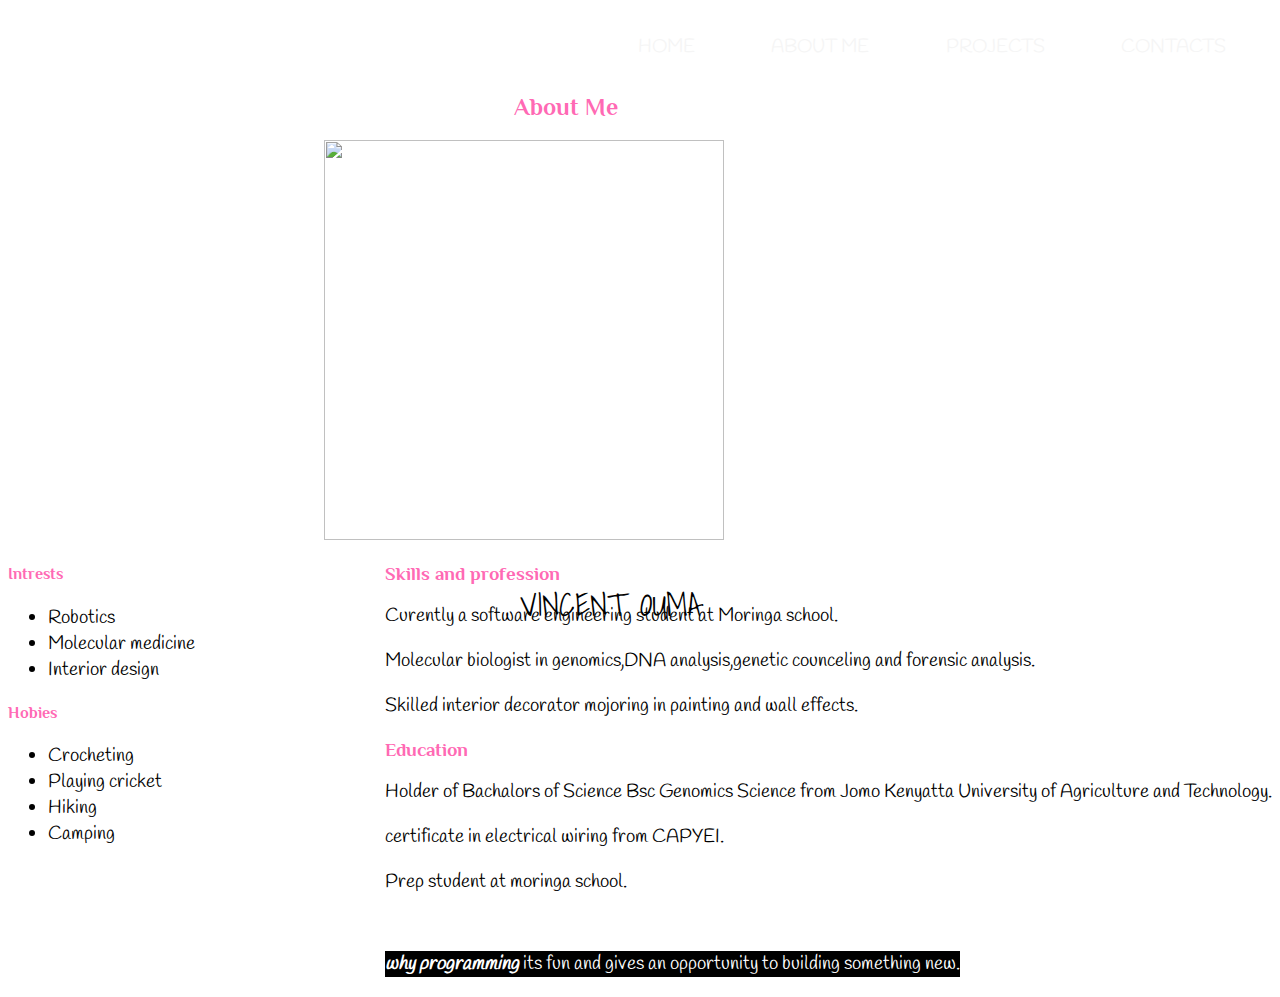
==== about.html @ 3291a404 "Give footre background color" ====
<!DOCTYPE html>
<html>
<head>
    <meta charset="utf-8" />
    <meta http-equiv="X-UA-Compatible" content="IE=edge">
    <title>Page Title</title>
    <meta name="viewport" content="width=device-width, initial-scale=1">
    <link rel="stylesheet" type="text/css" href="css/styles.css" >
    <link href="https://fonts.googleapis.com/css?family=Handlee|Philosopher|Shadows+Into+Light&display=swap" rel="stylesheet">
</head>
<body>
    <nav>
        <ul>
            <li><a href="index.html">Home</a></li>
            <li><a href="about.html">About me</a></li>
            <li><a href="project.html">Projects</a></li>
            <li><a href="contacts.html">Contacts</a></li>
        </ul>
    </nav>
  
    <div id="about.html">
        <h2>About Me</h2>
       
        <img src="https://art4clip.com/images/drawn-head-asaro-2.jpg" width="400px" height="400px">
    <div class="important">

        <div id="info">
            <h3>Skills and profession</h3>
            <p>Curently a software engineering student at Moringa school.</p>
            <p>Molecular biologist in genomics,DNA analysis,genetic counceling and forensic analysis.</p>
            <p>Skilled interior decorator mojoring in painting and wall effects.</p>
        </div>
        <div id="education">
            <h3>Education</h3>
            <p>Holder of Bachalors of Science Bsc Genomics Science from Jomo Kenyatta University of Agriculture and Technology. </p>
            <p> certificate in electrical wiring from CAPYEI.</p>
            <P>Prep student at moringa school.</P><br>
            <p><span><strong><em>why programming</em></strong> its fun and gives an opportunity to building something new.</span></p>

        </div>
       
    </div>
        <div class="display">
            <div id="intrest">
                <h4>Intrests</h4>
                <ul>
                    <li>Robotics</li>
                    <li>Molecular medicine</li>
                    <li>Interior design</li>
                </ul>
            </div>
            <div id="hobie">
                <h4>Hobies</h4>
                <ul>
                    <li>Crocheting</li>
                    <li>Playing cricket</li>
                    <li>Hiking</li>
                    <li>Camping</li>
                </ul>
            </div>
        </div>
        
    </div>
    
       <footer>VINCENT OUMA</footer>
        
</body>
</html>
---- css/styles.css ----
nav{
    text-transform:uppercase;
    text-decoration:none;
    text-align:right;
    padding:10px;
    height:20px;
   }
nav li{
    margin:right;
    display:inline;
   }
nav li a{
    color:whitesmoke;
    text-decoration: none;
    padding: 3%;

    }
nav li a:hover{
       color: black;
    }

h1{
        font-family: 'Shadows Into Light', cursive;
        padding-left: 30%;
        font-size: xx-large
        

    }
h2{
        font-family: 'Shadows Into Light', cursive;
        padding-left: 40%; 
        padding-top: 2%; 
    }
body{
        background-image: url('https://images.all-free-download.com/images/graphiclarge/painting_background_colorful_splashing_decoration_6829250.jpg');
        background-repeat: no-repeat;
        background-size: cover;
    }
.display{
        display:table-cell;
        bottom: 01%;
    }
.important{
        float: right;
     
    }
img{
        padding-left: 25%;
    }
#about h4{
        padding: left 10%; 
    }
div>h1>p{
        max-width: 960px;
        margin: auto;
    }
p,li{
        font-family: 'Handlee', cursive;
        font-size:larger;
    }
h2,h3,h4 {
        font-family: 'Philosopher', sans-serif;
        color:rgb(255,105,180);
        
    }
    .slide{
        padding-left: 30%;
        border: 4px silid hotpink;
        position: absolute;
    
    }
    footer{
       position: absolute;
       bottom:30% ;
       text-align: center;
       font-family: 'Shadows Into Light', cursive;
        padding-left: 40%;
        font-size: xx-large
    }
    .conta{
        padding-left: 30%;
    
    }
    span{
        background-color: black;
        color: white;
        background-size: cover;
     }
    .contact{
        margin:left;
        margin: right;
        text-align: center;
        padding-top: 5%;
    }
    .intro{
    box-sizing: border-box;
    border: 3px solid hotpink;
    padding: 2%;
    padding-bottom: 40%;
    width: 400px;
    height: 100px;    }
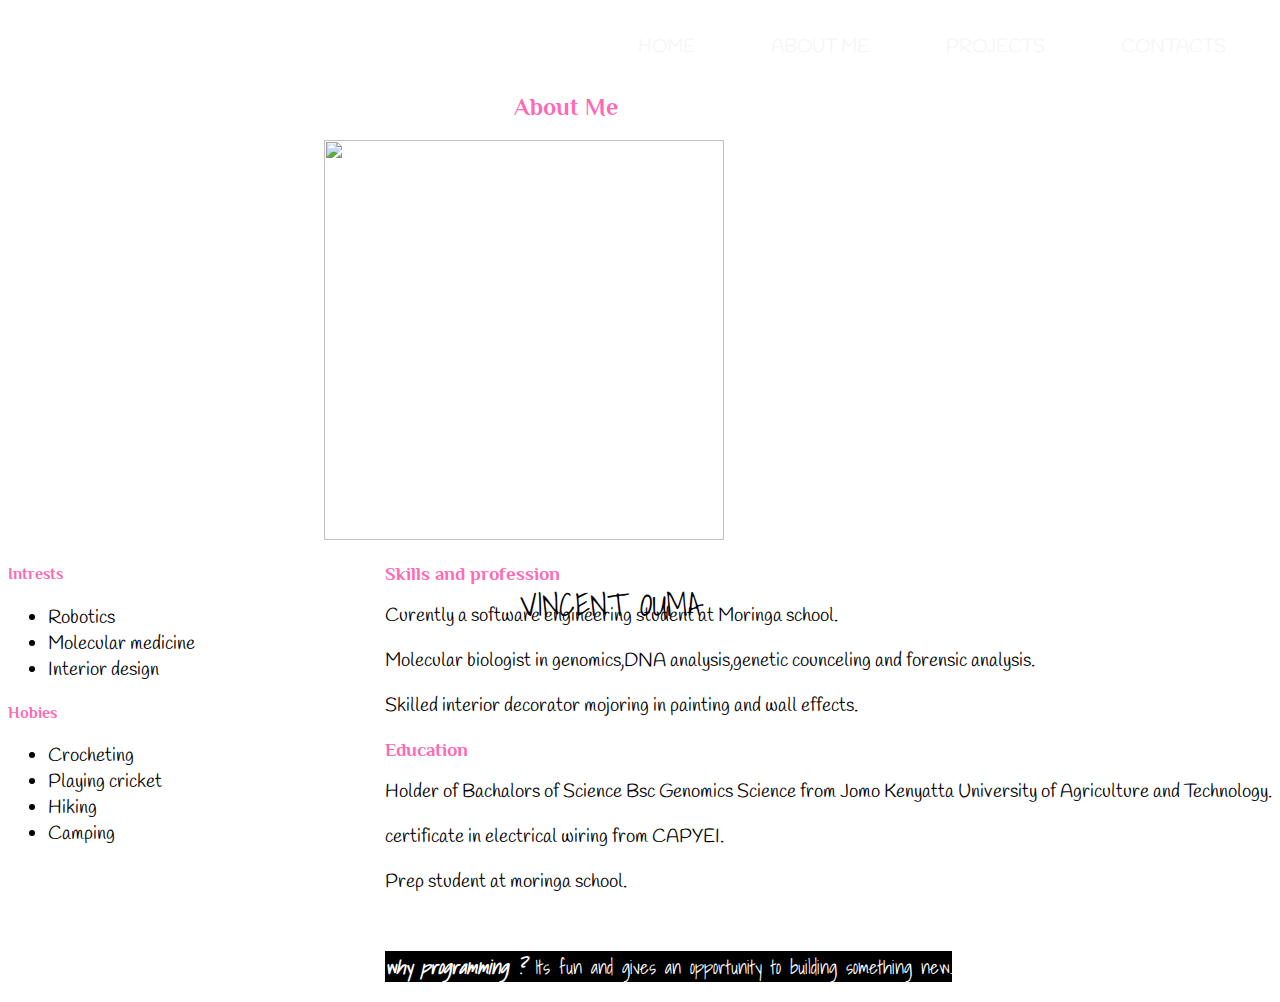
==== commit 11b6e22c: "try adding background image to home page" ====
--- a/about.html
+++ b/about.html
@@ -35,7 +35,7 @@
             <p>Holder of Bachalors of Science Bsc Genomics Science from Jomo Kenyatta University of Agriculture and Technology. </p>
             <p> certificate in electrical wiring from CAPYEI.</p>
             <P>Prep student at moringa school.</P><br>
-            <p><span><strong><em>why programming</em></strong> its fun and gives an opportunity to building something new.</span></p>
+            <p><span><strong><em>why programming ?</em></strong> Its fun and gives an opportunity to building something new.</span></p>
 
         </div>
        
--- a/css/styles.css
+++ b/css/styles.css
@@ -85,6 +85,7 @@
         background-color: black;
         color: white;
         background-size: cover;
+        font-family: 'Shadows Into Light', cursive;
      }
     .contact{
         margin:left;
@@ -97,5 +98,7 @@
     border: 3px solid hotpink;
     padding: 2%;
     padding-bottom: 40%;
-    width: 400px;
-    height: 100px;    }+    width: 800px;
+    height: 600px;
+    background-image: url('https://www.soft8soft.com/wp-content/uploads/2017/11/banner3.jpg')
+    }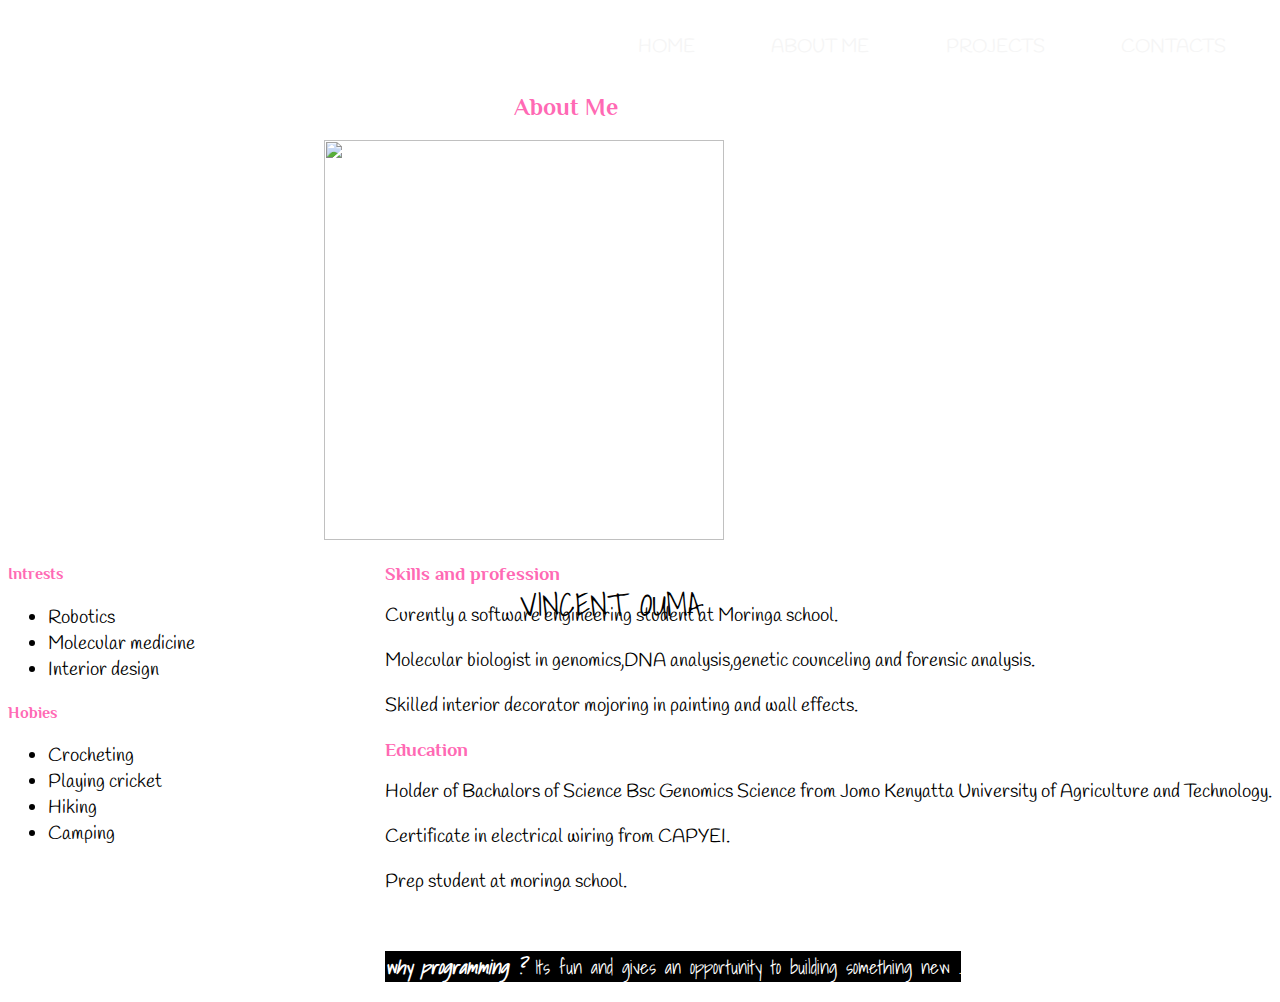
==== commit 91cf905a: "correct spelling in the home page,itroduce upper case in the about index and try css animation on th" ====
--- a/about.html
+++ b/about.html
@@ -33,9 +33,9 @@
         <div id="education">
             <h3>Education</h3>
             <p>Holder of Bachalors of Science Bsc Genomics Science from Jomo Kenyatta University of Agriculture and Technology. </p>
-            <p> certificate in electrical wiring from CAPYEI.</p>
+            <p>Certificate in electrical wiring from CAPYEI.</p>
             <P>Prep student at moringa school.</P><br>
-            <p><span><strong><em>why programming ?</em></strong> Its fun and gives an opportunity to building something new.</span></p>
+            <p><span><strong><em>why programming ?</em></strong> Its fun and gives an opportunity to building something new .</span></p>
 
         </div>
        
--- a/css/styles.css
+++ b/css/styles.css
@@ -22,14 +22,19 @@
 h1{
         font-family: 'Shadows Into Light', cursive;
         padding-left: 30%;
-        font-size: xx-large
+        font-size: xx-large;
+        position: relative;
+        -webkit-animation: mymove 5s infinite;
+        animation: alternate-reverse;
         
 
     }
 h2{
         font-family: 'Shadows Into Light', cursive;
         padding-left: 40%; 
-        padding-top: 2%; 
+        padding-top: 2%;
+        font-size:  
+        
     }
 body{
         background-image: url('https://images.all-free-download.com/images/graphiclarge/painting_background_colorful_splashing_decoration_6829250.jpg');
@@ -98,7 +103,21 @@
     border: 3px solid hotpink;
     padding: 2%;
     padding-bottom: 40%;
-    width: 800px;
-    height: 600px;
-    background-image: url('https://www.soft8soft.com/wp-content/uploads/2017/11/banner3.jpg')
+    width: 600px;
+    height: 200px;
+    box-shadow: black;
+    box-shadow: 10px;
+    font-size: xx-large;
+    
+    }
+    .intro:hover{
+        color: white;
+        font-size: xx-large;
+        height: 200px;
+        width: 600px;
+       
+    }
+    @-webkit-keyframes mymove {
+        from{left: 0px;}
+        to{left: 200px}
     }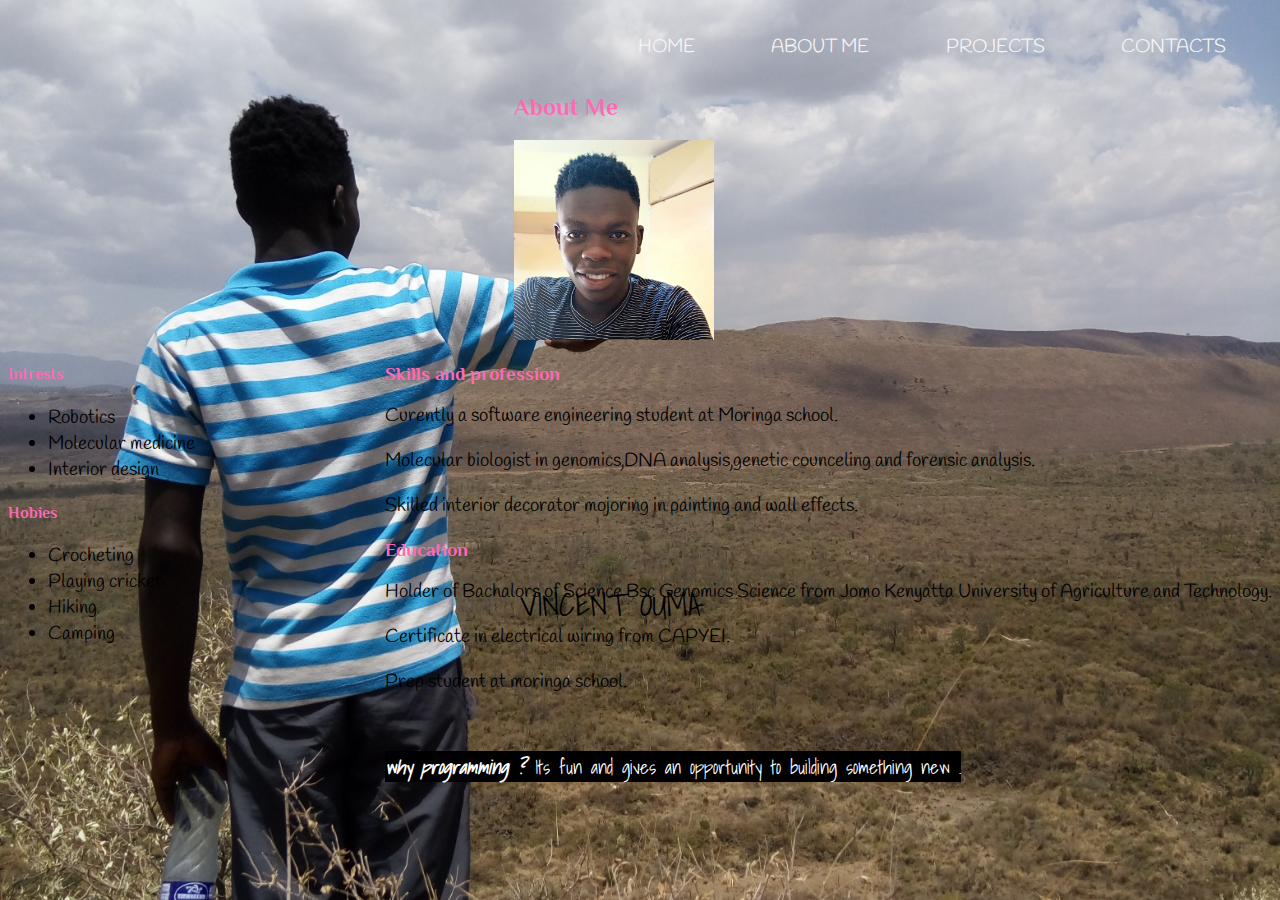
==== commit 9c176c6c: "change background color and image" ====
--- a/about.html
+++ b/about.html
@@ -21,7 +21,7 @@
     <div id="about.html">
         <h2>About Me</h2>
        
-        <img src="https://art4clip.com/images/drawn-head-asaro-2.jpg" width="400px" height="400px">
+        <img src="./image/icon.jpg" width="200px" height="200px">
     <div class="important">
 
         <div id="info">
--- a/css/styles.css
+++ b/css/styles.css
@@ -37,7 +37,8 @@
         
     }
 body{
-        background-image: url('https://images.all-free-download.com/images/graphiclarge/painting_background_colorful_splashing_decoration_6829250.jpg');
+        /*background-image: url('https://images.all-free-download.com/images/graphiclarge/painting_background_colorful_splashing_decoration_6829250.jpg');*/
+        background-image: url('../image/background.jpg');
         background-repeat: no-repeat;
         background-size: cover;
     }
@@ -50,7 +51,9 @@
      
     }
 img{
-        padding-left: 25%;
+    padding-left: 40%;
+    
+    
     }
 #about h4{
         padding: left 10%; 
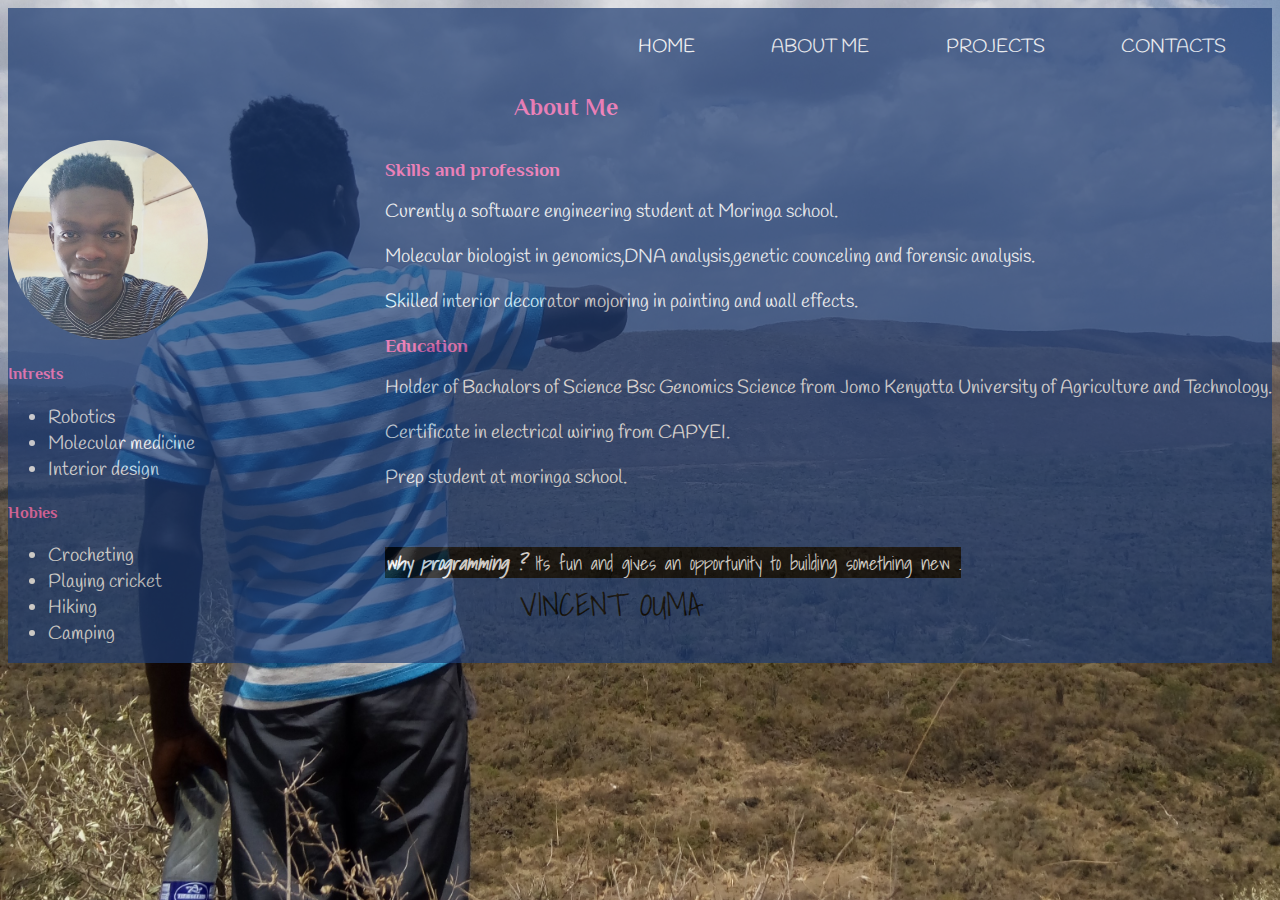
==== commit d49ca7de: "Add pacity background" ====
--- a/about.html
+++ b/about.html
@@ -8,6 +8,7 @@
     <link rel="stylesheet" type="text/css" href="css/styles.css" >
     <link href="https://fonts.googleapis.com/css?family=Handlee|Philosopher|Shadows+Into+Light&display=swap" rel="stylesheet">
 </head>
+<div class="cover">
 <body>
     <nav>
         <ul>
@@ -65,4 +66,5 @@
        <footer>VINCENT OUMA</footer>
         
 </body>
+</div>
 </html>--- a/css/styles.css
+++ b/css/styles.css
@@ -7,10 +7,11 @@
    }
 nav li{
     margin:right;
+    margin:left;
     display:inline;
    }
 nav li a{
-    color:whitesmoke;
+    color:white;
     text-decoration: none;
     padding: 3%;
 
@@ -51,7 +52,11 @@
      
     }
 img{
-    padding-left: 40%;
+    border-radius:50%;
+    margin: left;
+    margin:right;
+    
+    
     
     
     }
@@ -65,11 +70,20 @@
 p,li{
         font-family: 'Handlee', cursive;
         font-size:larger;
+        color:white;
     }
 h2,h3,h4 {
         font-family: 'Philosopher', sans-serif;
         color:rgb(255,105,180);
         
+    }
+    .cover{
+        opacity: 0.7;
+        background: #1e3c72;
+        width: 100%;
+        height: 100%;
+        background-size: cover
+        position: absolute;
     }
     .slide{
         padding-left: 30%;
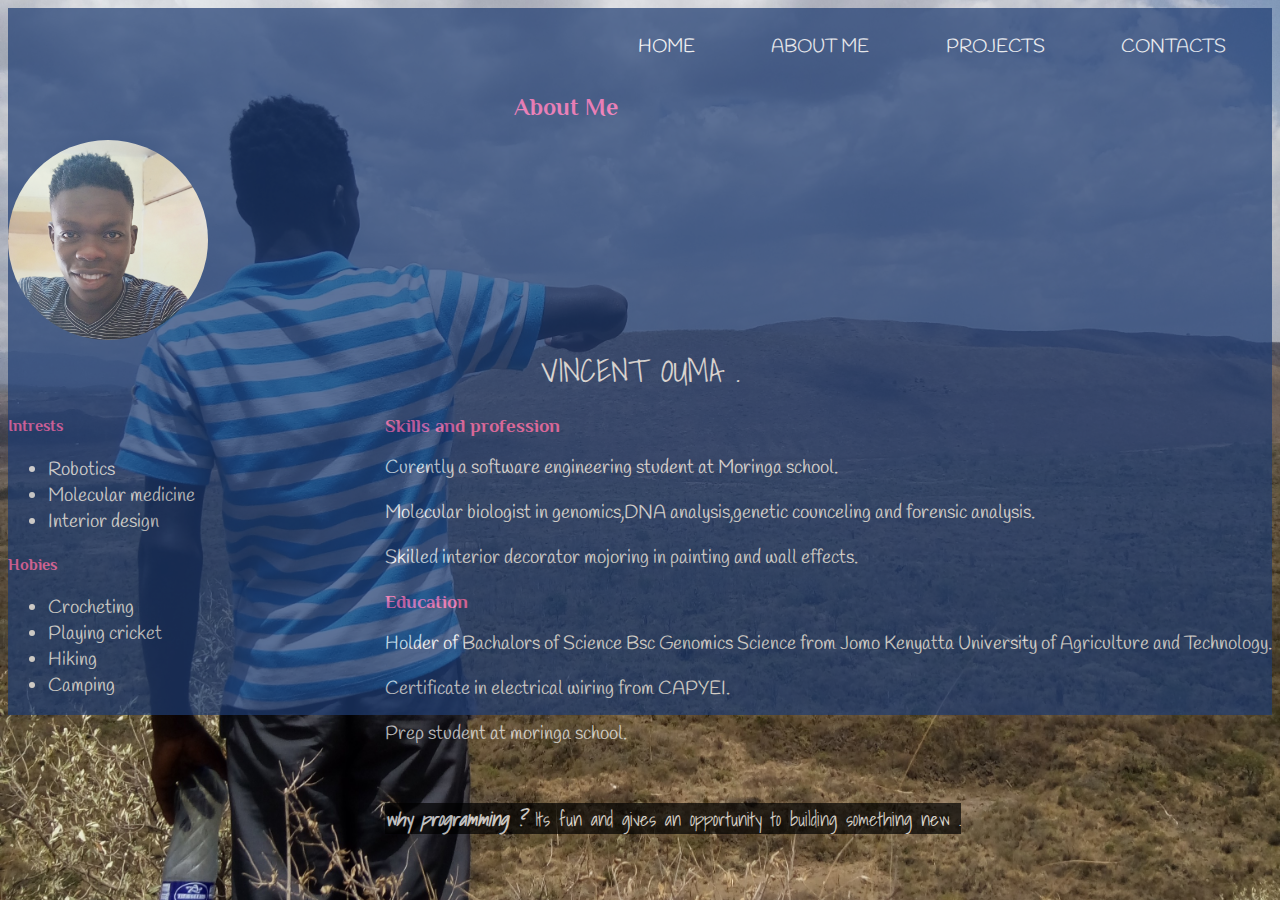
==== commit 86ba7643: "Add class name" ====
--- a/about.html
+++ b/about.html
@@ -23,6 +23,9 @@
         <h2>About Me</h2>
        
         <img src="./image/icon.jpg" width="200px" height="200px">
+        <div class="name"> 
+                VINCENT OUMA .
+            </div>
     <div class="important">
 
         <div id="info">
@@ -63,7 +66,7 @@
         
     </div>
     
-       <footer>VINCENT OUMA</footer>
+   
         
 </body>
 </div>
--- a/css/styles.css
+++ b/css/styles.css
@@ -24,9 +24,8 @@
         font-family: 'Shadows Into Light', cursive;
         padding-left: 30%;
         font-size: xx-large;
-        position: relative;
-        -webkit-animation: mymove 5s infinite;
-        animation: alternate-reverse;
+        padding-top: 10%;
+       
         
 
     }
@@ -93,10 +92,10 @@
     }
     footer{
        position: absolute;
-       bottom:30% ;
+       bottom:20% ;
        text-align: center;
        font-family: 'Shadows Into Light', cursive;
-        padding-left: 40%;
+        padding-left: 50%;
         font-size: xx-large
     }
     .conta{
@@ -134,7 +133,12 @@
         width: 600px;
        
     }
-    @-webkit-keyframes mymove {
-        from{left: 0px;}
-        to{left: 200px}
-    }+    .name{
+        font-family: 'Shadows Into Light', cursive;
+        color: white;
+        font-size: xx-large;
+        margin:left;
+        margin:right;
+        text-align: center;
+    }
+    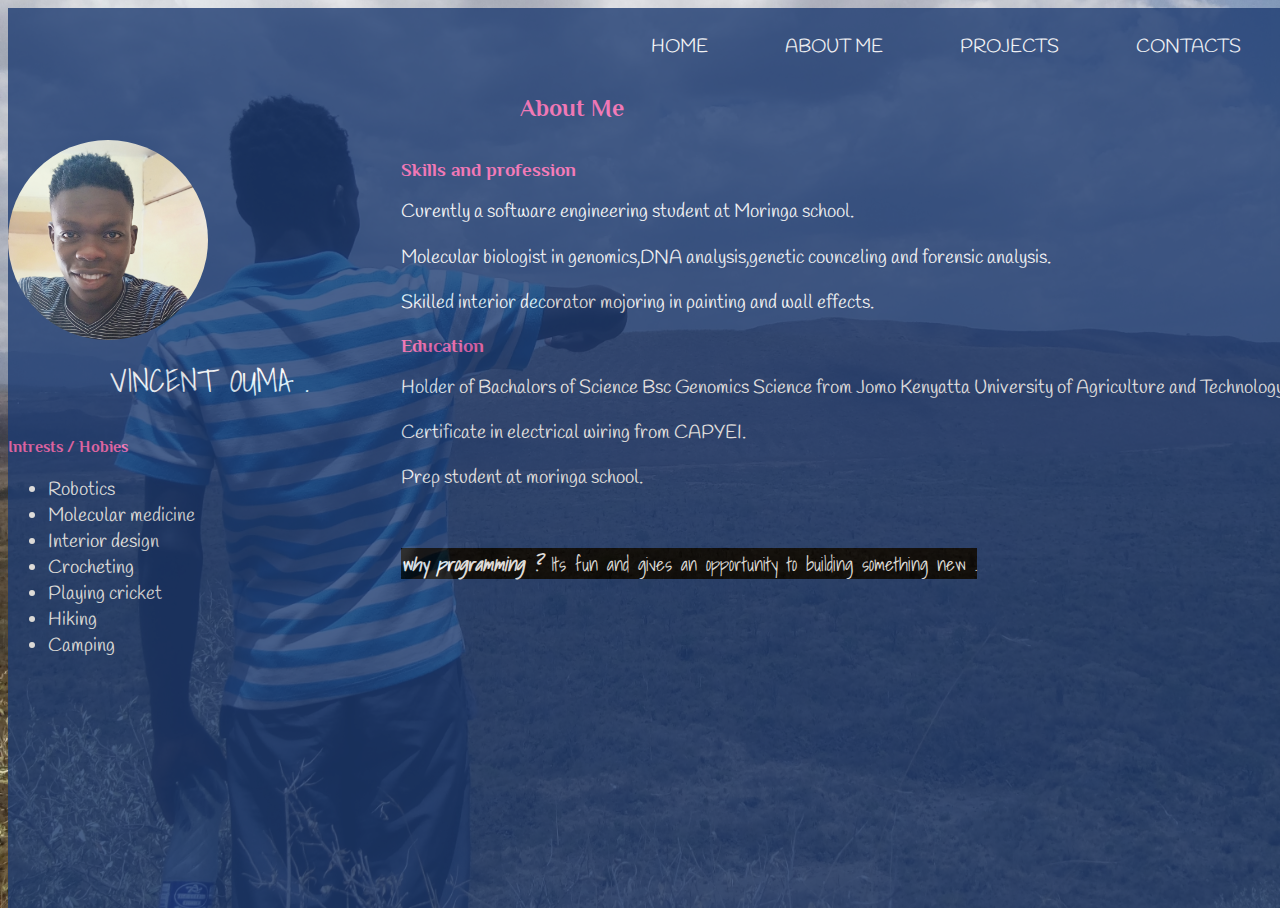
==== commit c63f6d23: "Correct spellings and switch image position" ====
--- a/about.html
+++ b/about.html
@@ -22,10 +22,7 @@
     <div id="about.html">
         <h2>About Me</h2>
        
-        <img src="./image/icon.jpg" width="200px" height="200px">
-        <div class="name"> 
-                VINCENT OUMA .
-            </div>
+        
     <div class="important">
 
         <div id="info">
@@ -44,30 +41,27 @@
         </div>
        
     </div>
+    <img src="./image/icon.jpg" width="200px" height="200px">
+        <div class="name"> 
+                VINCENT OUMA .
+            </div>
         <div class="display">
             <div id="intrest">
-                <h4>Intrests</h4>
+                <h4>Intrests / Hobies</h4>
                 <ul>
                     <li>Robotics</li>
                     <li>Molecular medicine</li>
                     <li>Interior design</li>
-                </ul>
-            </div>
-            <div id="hobie">
-                <h4>Hobies</h4>
-                <ul>
                     <li>Crocheting</li>
                     <li>Playing cricket</li>
                     <li>Hiking</li>
                     <li>Camping</li>
                 </ul>
             </div>
+            
         </div>
         
-    </div>
-    
-   
-        
+    </div>  
 </body>
 </div>
 </html>--- a/css/styles.css
+++ b/css/styles.css
@@ -26,8 +26,6 @@
         font-size: xx-large;
         padding-top: 10%;
        
-        
-
     }
 h2{
         font-family: 'Shadows Into Light', cursive;
@@ -37,7 +35,7 @@
         
     }
 body{
-        /*background-image: url('https://images.all-free-download.com/images/graphiclarge/painting_background_colorful_splashing_decoration_6829250.jpg');*/
+        
         background-image: url('../image/background.jpg');
         background-repeat: no-repeat;
         background-size: cover;
@@ -48,15 +46,13 @@
     }
 .important{
         float: right;
+        padding: bottom 30%; 
      
     }
 img{
     border-radius:50%;
     margin: left;
     margin:right;
-    
-    
-    
     
     }
 #about h4{
@@ -77,12 +73,12 @@
         
     }
     .cover{
-        opacity: 0.7;
+        opacity: 0.8;
         background: #1e3c72;
         width: 100%;
         height: 100%;
-        background-size: cover
-        position: absolute;
+        background-size: cover;
+        position: absolute;   
     }
     .slide{
         padding-left: 30%;
@@ -137,8 +133,8 @@
         font-family: 'Shadows Into Light', cursive;
         color: white;
         font-size: xx-large;
-        margin:left;
-        margin:right;
         text-align: center;
+        display: block;
+        margin: 10px;
     }
     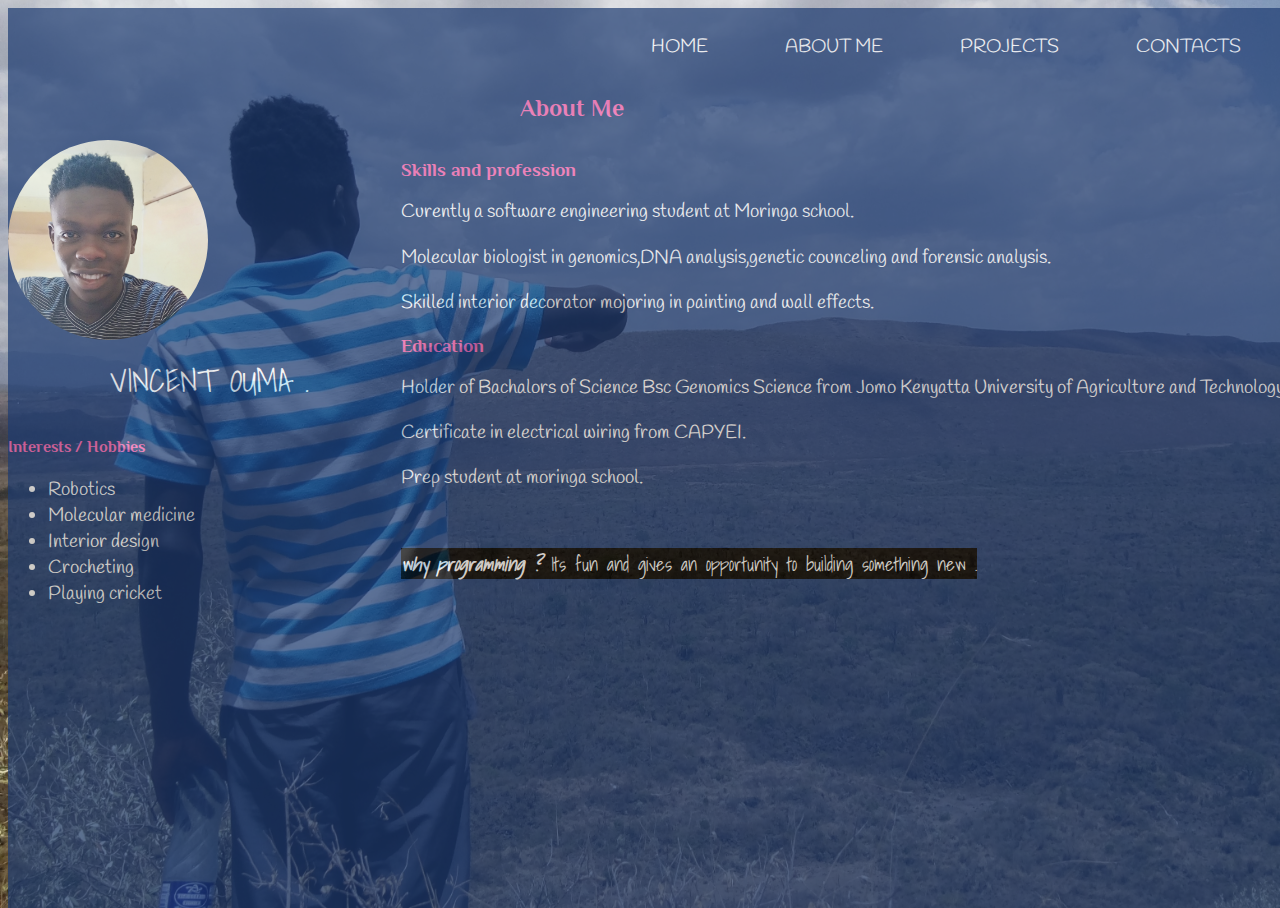
==== commit 9623d74a: "All the changes" ====
--- a/about.html
+++ b/about.html
@@ -47,15 +47,14 @@
             </div>
         <div class="display">
             <div id="intrest">
-                <h4>Intrests / Hobies</h4>
+                <h4>Interests / Hobbies</h4>
                 <ul>
                     <li>Robotics</li>
                     <li>Molecular medicine</li>
                     <li>Interior design</li>
                     <li>Crocheting</li>
                     <li>Playing cricket</li>
-                    <li>Hiking</li>
-                    <li>Camping</li>
+                    
                 </ul>
             </div>
             
--- a/css/styles.css
+++ b/css/styles.css
@@ -46,7 +46,7 @@
     }
 .important{
         float: right;
-        padding: bottom 30%; 
+    
      
     }
 img{
@@ -73,7 +73,7 @@
         
     }
     .cover{
-        opacity: 0.8;
+        opacity: 0.7;
         background: #1e3c72;
         width: 100%;
         height: 100%;
@@ -137,4 +137,7 @@
         display: block;
         margin: 10px;
     }
-    +    
+    h5{
+        font-family: 'Prata', serif;
+    }